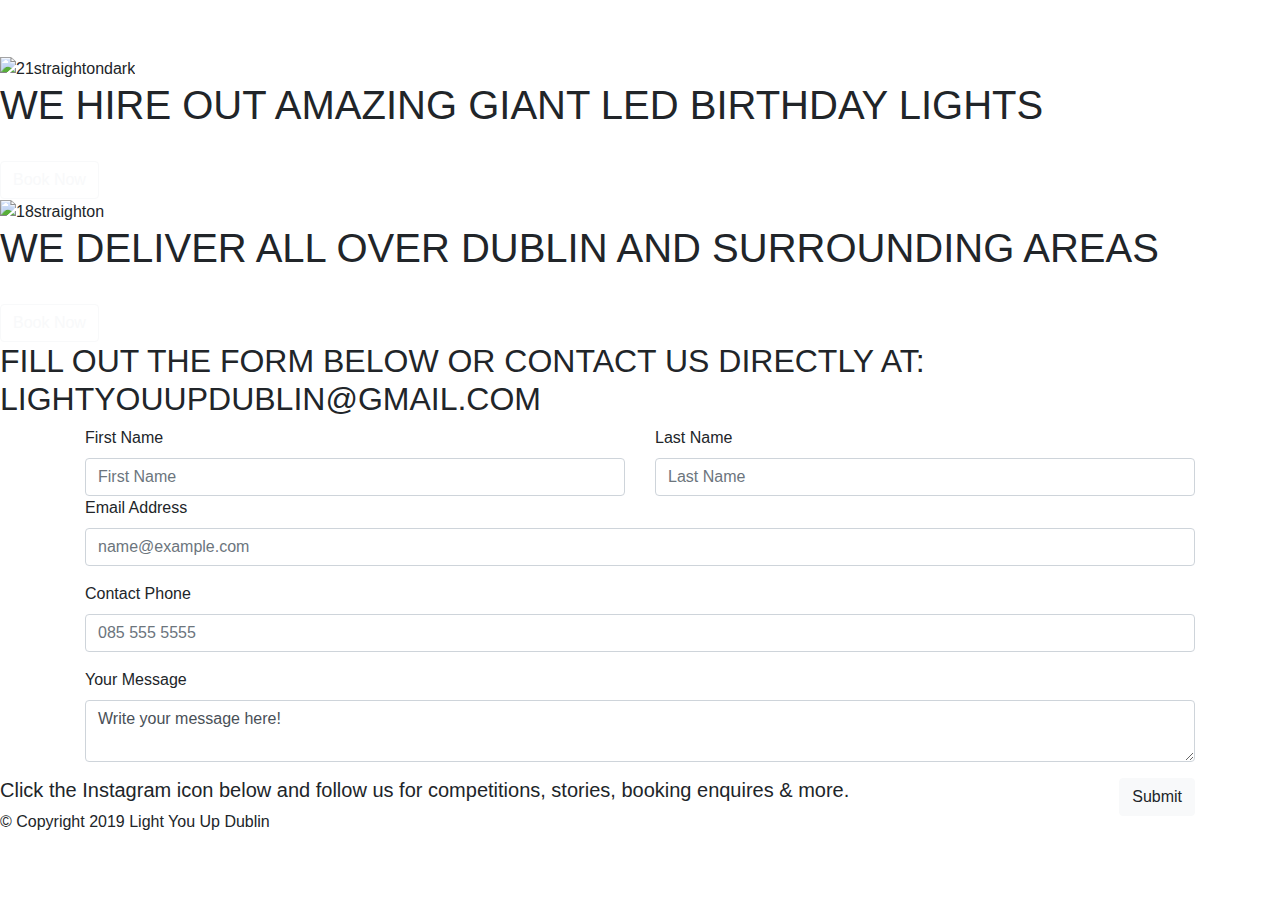
==== index.html @ c133aced "Add files via upload" ====
<!DOCTYPE html>
<html>
  <head>

    <meta charset="utf-8">

    <title>Light You Up Dublin</title>
    <link rel="stylesheet" href="css/styles.css">

<!-- Bootstrap -->

    <link rel="stylesheet" href="https://stackpath.bootstrapcdn.com/bootstrap/4.3.1/css/bootstrap.min.css" integrity="sha384-ggOyR0iXCbMQv3Xipma34MD+dH/1fQ784/j6cY/iJTQUOhcWr7x9JvoRxT2MZw1T" crossorigin="anonymous">

<!-- Google Fonts -->

    <link href="https://fonts.googleapis.com/css?family=Dosis&display=swap" rel="stylesheet">

    <link href="https://fonts.googleapis.com/css?family=Indie+Flower" rel="stylesheet">

    <link href="https://fonts.googleapis.com/css?family=Roboto+Mono&display=swap" rel="stylesheet">

<!-- Javascripts -->

    <script src="https://code.jquery.com/jquery-3.3.1.slim.min.js" integrity="sha384-q8i/X+965DzO0rT7abK41JStQIAqVgRVzpbzo5smXKp4YfRvH+8abtTE1Pi6jizo" crossorigin="anonymous"></script>
    <script src="https://cdnjs.cloudflare.com/ajax/libs/popper.js/1.14.7/umd/popper.min.js" integrity="sha384-UO2eT0CpHqdSJQ6hJty5KVphtPhzWj9WO1clHTMGa3JDZwrnQq4sF86dIHNDz0W1" crossorigin="anonymous"></script>
    <script src="https://stackpath.bootstrapcdn.com/bootstrap/4.3.1/js/bootstrap.min.js" integrity="sha384-JjSmVgyd0p3pXB1rRibZUAYoIIy6OrQ6VrjIEaFf/nJGzIxFDsf4x0xIM+B07jRM" crossorigin="anonymous"></script>

<!-- Icons -->

    <link rel="stylesheet" href="https://use.fontawesome.com/releases/v5.8.1/css/all.css" integrity="sha384-50oBUHEmvpQ+1lW4y57PTFmhCaXp0ML5d60M1M7uH2+nqUivzIebhndOJK28anvf" crossorigin="anonymous">


  </head>
  <body>

<!-- Nav Bar -->





    <div class="mynavbar">

      <nav class="navbar container navbar-expand-lg navbar-dark">
  <div class="row navbar-row">
    <a class="navbar-brand" href="">LIGHT YOU UP DUBLIN</a>

    <button class="navbar-toggler" type="button" data-toggle="collapse" data-target="#navbarTogglerDemo02">
         <span class="navbar-toggler-icon"></span>
     </button>

     <div class="collapse navbar-collapse" id="navbarTogglerDemo02">

         <ul class="navbar-nav ml-auto">
             <li class="nav-item">
                 <a class="nav-link" href="index.html">HOME</a>
             </li>
             <li class="nav-item">
                 <a class="nav-link" href="#contactform">BOOKING</a>
             </li>

         </ul>

     </div>
 </nav>
  </div>


    </div>


<!-- First Section 21 -->

<section id=firstsection21>


  <div class="content-wrapper">
    <img class="firstimage" src="images/21straightondark.jpeg" alt="21straightondark">
    <div class="text-wrapper">
     <h1>WE HIRE OUT AMAZING GIANT LED BIRTHDAY LIGHTS</h1> <br>

  <div class="button">
    <a href="#contactform">
      <button type="button" class="btn btn-outline-light">Book Now</button>
    </a>
  </div>
  </div>

</section>


<!-- Second Section 18 -->


<section id=secondsection18>
  <div class="content-wrapper">
    <img class="firstimage" src="images/18straighton.jpg" alt="18straighton">
    <div class="text-wrapper">
     <h1>WE DELIVER ALL OVER DUBLIN AND SURROUNDING AREAS</h1> <br>
  <div class="button">
    <a href="#contactform">
      <button type="button" class="btn btn-outline-light">Book Now</button>
    </a>
  </div>

  </div>
</section>




<section id="contactform">

    <section id="h1abovecontactform">
   <div class="h1contactform">
      <h2>FILL OUT THE FORM BELOW OR CONTACT US DIRECTLY AT: LIGHTYOUUPDUBLIN@GMAIL.COM</h2>

   </div>
        
       
    
    </section>

  <div class="container">
          <div>
            <!-- form -->
            <form method="post" action="form_action.php">
              <!-- name -->
              <div class="row">
                <!-- first name -->
                <div class="col col-sm-6">
                  <label for="email">First Name</label>
                 
                  <input
                    type="text"
                    id="first_name"
                    name="first_name"
                    class="form-control"
                    placeholder="First Name"
                  />
                </div>
                <!-- last name -->
                <div class="col col-sm-6">
                  <label for="last_name">Last Name</label>
                  <input
                    type="text"
                    id="last_name"
                    name="last_name"
                    class="form-control"
                    placeholder="Last Name"
                  />
                </div>
              
              </div>
              <!-- email -->
              <div class="form-group">
                <label for="email">Email Address</label>
                <input
                  type="email"
                  class="form-control"
                  id="email"
                  name="email"
                  placeholder="name@example.com"
                />
              </div>
              <!-- PHONE -->
              <div class="form-group">
                <label for="phone">Contact Phone</label>
                <input
                  type="number"
                  class="form-control"
                  id="phone"
                  name="phone"
                  placeholder="085 555 5555"
                />
              </div>
              <!-- Event Type -->
              <div class="form-group">
                <label for="message">Your Message</label>
                <textarea
                  type="text"
                  class="form-control"
                  id="message"
                  name="message"
                  placeholder="Write your message here!"
                >Write your message here! </textarea>
              </div>

             

              <!-- <div
                class="g-recaptcha"
                data-sitekey="6LdAep4UAAAAADyEtzJG0Z9f0yt7szK8O4ZZXbYt"
              ></div> -->

              <!-- submit -->
              <button
                id="submit"
                name="submit"
                type="submit"
                class="btn btn-light float-right"
              >
                Submit
              </button>
            </form>
            <!-- form /end -->
          </div>
        </div>


</section>






<!-- Footer -->

<footer id="footer">

  <h5 class="footerh5">Click the Instagram icon below and follow us for competitions, stories, booking enquires & more.</h3>

<div class="InstagramIcon">
  <a href="https://www.instagram.com/lightyouupdublin"> <i class="social-icon fab fa-instagram"></i> </a>

</div>



  <p>© Copyright 2019 Light You Up Dublin</p>

</footer>








  </body>


  </body>
</html>
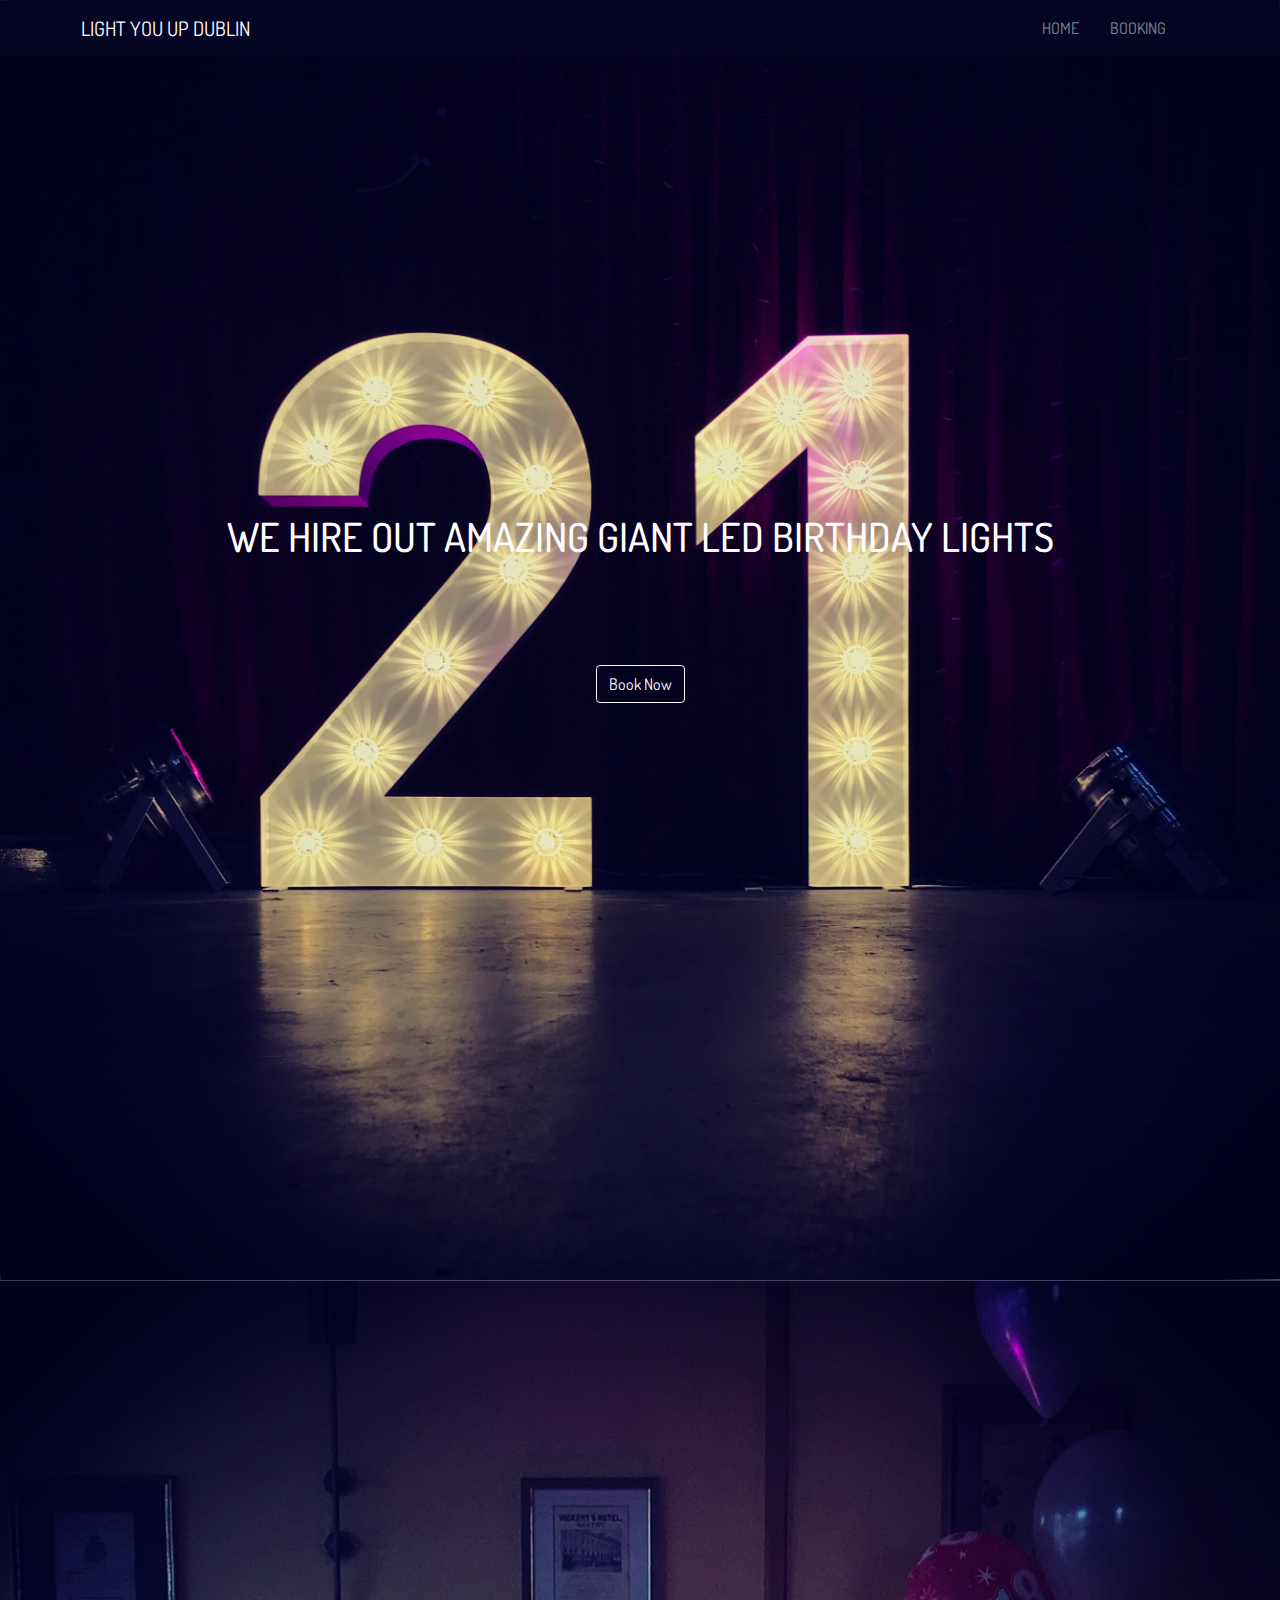
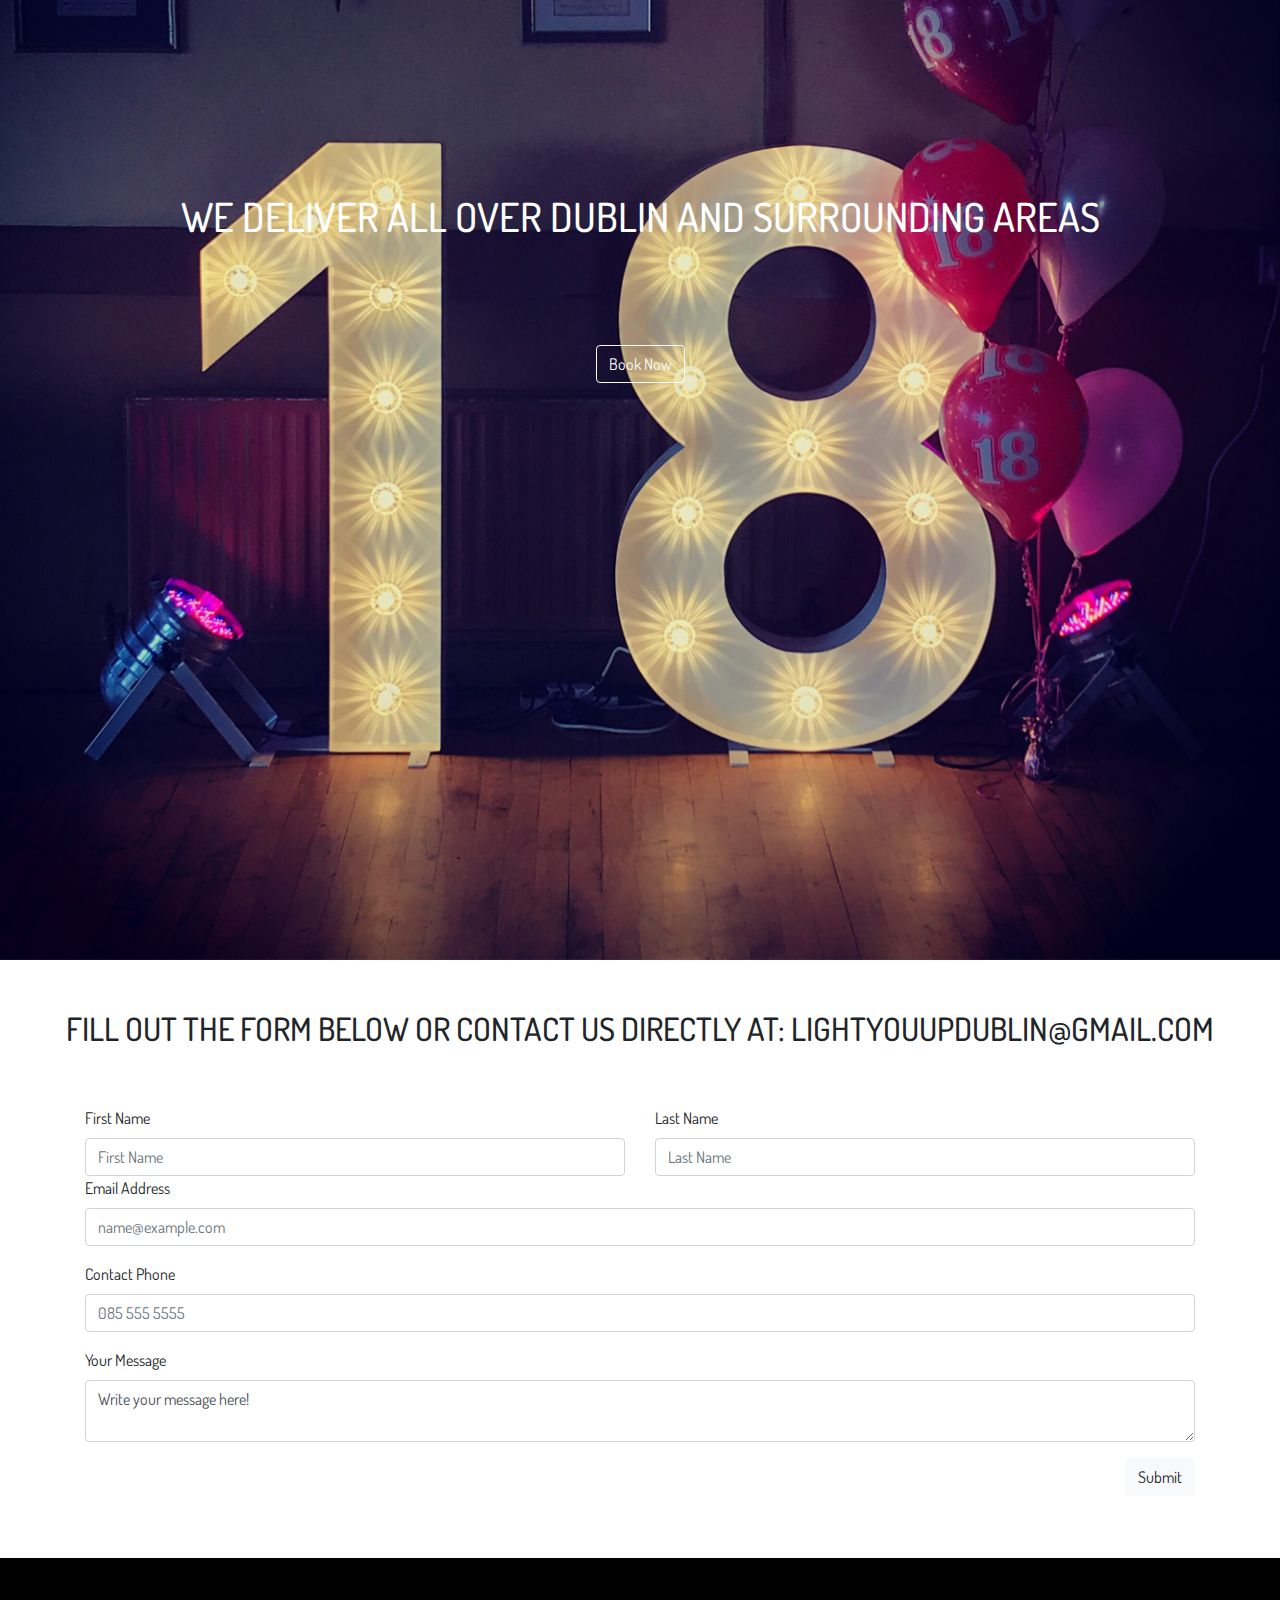
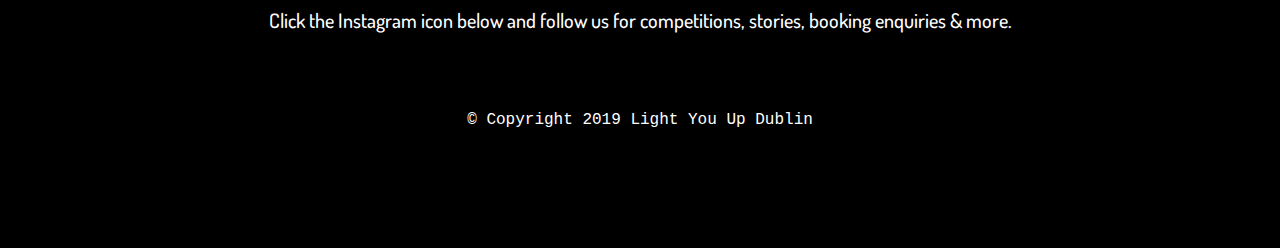
==== commit acd3e33a: "Add files via upload" ====
--- a/index.html
+++ b/index.html
@@ -219,7 +219,7 @@
 
 <footer id="footer">
 
-  <h5 class="footerh5">Click the Instagram icon below and follow us for competitions, stories, booking enquires & more.</h3>
+  <h5 class="footerh5">Click the Instagram icon below and follow us for competitions, stories, booking enquiries & more.</h3>
 
 <div class="InstagramIcon">
   <a href="https://www.instagram.com/lightyouupdublin"> <i class="social-icon fab fa-instagram"></i> </a>
--- a/css/styles.css
+++ b/css/styles.css
@@ -0,0 +1,142 @@
+.body{
+
+  width: 100%;
+  height: auto;
+  overflow: hidden;
+  background-color: #000;
+
+}
+
+
+
+/*
+.content-wrapper{
+  margin: 0 auto;
+  width: 1000px;
+
+} */
+
+.firstimage{
+  width:100%;
+}
+
+.text-wrapper{
+width: 100%;
+position: absolute;
+margin-top: -60%;
+font-size: 3.0rem;
+text-align: center;
+}
+
+.text-wrapper{
+text-align: center;
+position: absolute;
+color: #fff;
+font-size: 3.0rem;
+font-family: Dosis;
+}
+
+
+/* navbar */
+
+.mynavbar{
+  background-color: rgb(18, 15, 52, .3);
+  font-family: Dosis;
+
+  /* opacity: .2; */
+  position: absolute;
+  width: 100%;
+  padding-right: 10px;
+}
+
+.navbar-row {
+  width: 100%;
+}
+
+.navbar .navbar-expand-lg .navbar-dark .bg-dark{
+  }
+
+  .collapse, .navbar-toggler {
+   /* float: right; */
+   margin-left: auto;
+   
+  }
+
+  .navbar-brand{
+    padding-left: 15px;
+  }
+  
+  .nav-item{
+    padding-left: 15px;
+  }
+
+  /* new */
+  /* .mb4 {
+    height: 100vh;
+
+    background: url(../images/18anglebright.jpeg);
+  } */
+
+/* footer */
+
+#footer{
+  background-color: #000;
+  color: #fff;
+  padding-top: 50px;
+  padding-bottom: 100px;
+  margin-top: 0px;
+  margin-bottom: 0px;
+  text-align: center;
+  font-family: monospace;
+}
+
+
+
+.social-icon{
+margin: 40px 30px;
+font-size: 45px;
+}
+
+/* booking */
+
+
+/* booking image */
+
+.bookingimage{
+  width: 100%;
+  padding-bottom: 100px;
+}
+
+
+#contactform{
+  padding-bottom: 100px;
+  padding-top: 50px;
+}
+
+/* Contact Form */
+
+.h1, .h2, .h3, .h4, .h5, .h6, h1, h2, h3, h4, h5, h6 {
+  margin-bottom: 2.5rem;
+  font-weight: 500;
+  line-height: 1.2;
+  font-family: Dosis;
+  text-align: center;
+}
+
+#h1abovecontactform{
+ 
+    margin-bottom: 2.5rem;
+    font-weight: 500;
+    line-height: 1.2;
+    font-family: Dosis;
+    text-align: center;
+    font-weight: bold;
+    margin: auto;
+    padding-bottom: 50px;
+
+   
+  }
+
+  .container{
+    font-family: Dosis;
+  }
